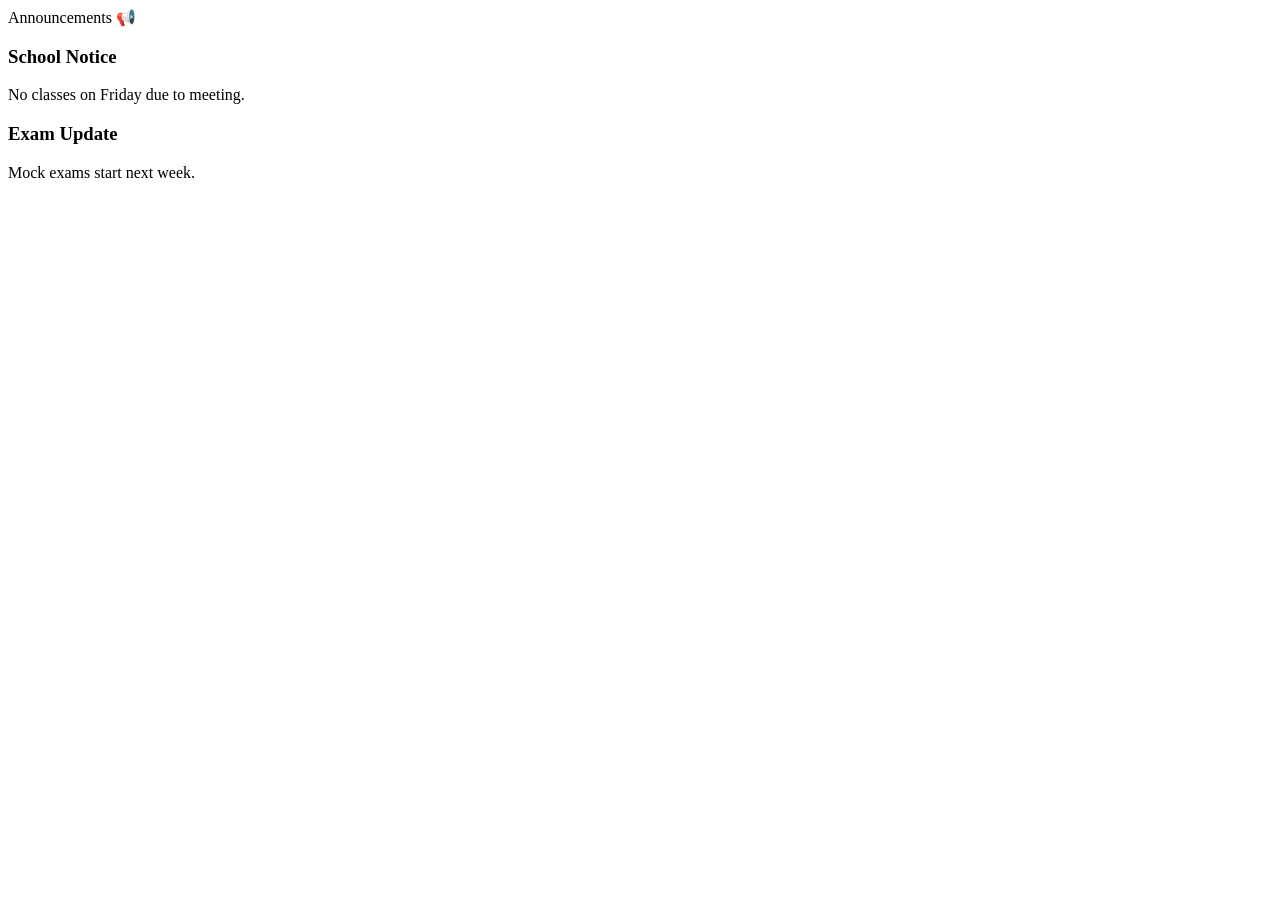
==== announcements.html @ 4db2ca4e "Add announcements.html with initial content" ====
<!DOCTYPE html>
<html>
<head>
<title>Announcements</title>
<link rel="stylesheet" href="style.css">
</head>
<body>

<div class="header">Announcements 📢</div>

<div class="container">

<div class="card">
  <h3>School Notice</h3>
  <p>No classes on Friday due to meeting.</p>
</div>

<div class="card">
  <h3>Exam Update</h3>
  <p>Mock exams start next week.</p>
</div>

</div>

</body>
</html>
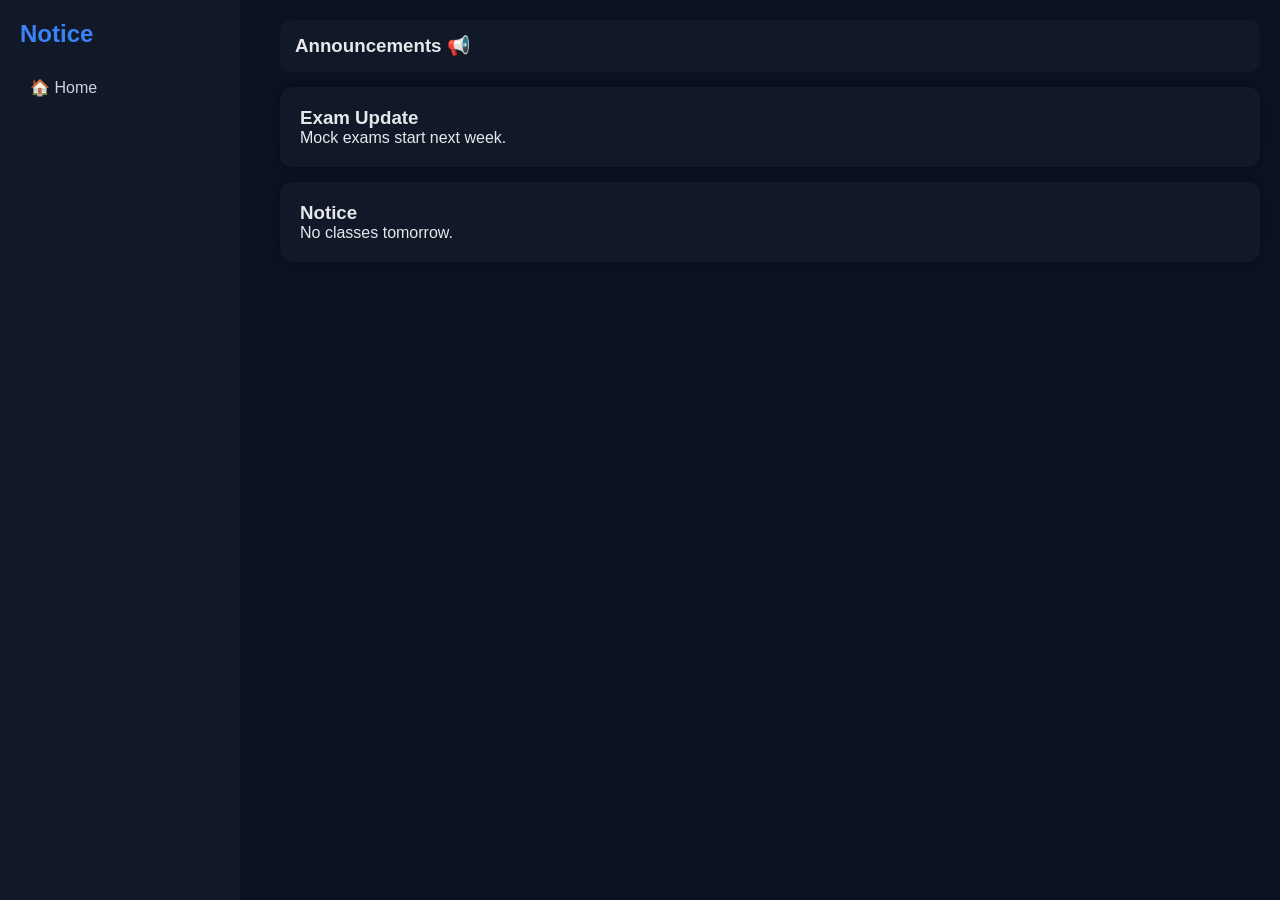
==== commit dad2ecd4: "Add sidebar and update announcements section" ====
--- a/announcements.html
+++ b/announcements.html
@@ -6,13 +6,15 @@
 </head>
 <body>
 
-<div class="header">Announcements 📢</div>
+<div class="sidebar">
+  <h2>Notice</h2>
+  <a href="dashboard.html">🏠 Home</a>
+</div>
 
-<div class="container">
+<div class="main">
 
-<div class="card">
-  <h3>School Notice</h3>
-  <p>No classes on Friday due to meeting.</p>
+<div class="topbar">
+  <h3>Announcements 📢</h3>
 </div>
 
 <div class="card">
@@ -20,6 +22,11 @@
   <p>Mock exams start next week.</p>
 </div>
 
+<div class="card">
+  <h3>Notice</h3>
+  <p>No classes tomorrow.</p>
+</div>
+
 </div>
 
 </body>
--- a/style.css
+++ b/style.css
@@ -0,0 +1,105 @@
+*{
+  margin:0;
+  padding:0;
+  box-sizing:border-box;
+  font-family: "Segoe UI", sans-serif;
+}
+
+body{
+  background:#0b1220;
+  color:#e5e7eb;
+  display:flex;
+}
+
+/* SIDEBAR */
+.sidebar{
+  width:240px;
+  height:100vh;
+  background:#111827;
+  padding:20px;
+  position:fixed;
+}
+
+.sidebar h2{
+  color:#3b82f6;
+  margin-bottom:20px;
+}
+
+.sidebar a{
+  display:block;
+  color:#cbd5e1;
+  padding:10px;
+  text-decoration:none;
+  margin:5px 0;
+  border-radius:8px;
+}
+
+.sidebar a:hover{
+  background:#1f2937;
+}
+
+/* MAIN */
+.main{
+  margin-left:260px;
+  padding:20px;
+  width:100%;
+}
+
+/* CARD */
+.card{
+  background:#111827;
+  padding:20px;
+  border-radius:12px;
+  margin-bottom:15px;
+  box-shadow:0 0 10px rgba(0,0,0,0.3);
+}
+
+/* BUTTON */
+button{
+  background:#3b82f6;
+  color:white;
+  padding:10px;
+  border:none;
+  border-radius:8px;
+  cursor:pointer;
+  width:100%;
+}
+
+button:hover{
+  background:#2563eb;
+}
+
+/* INPUT */
+input{
+  width:100%;
+  padding:10px;
+  margin:8px 0;
+  border-radius:8px;
+  border:none;
+  background:#0f172a;
+  color:white;
+}
+
+/* CHAT */
+.chat-box{
+  height:400px;
+  overflow-y:auto;
+  background:#0f172a;
+  padding:10px;
+  border-radius:10px;
+}
+
+.msg{
+  background:#1f2937;
+  padding:8px;
+  margin:5px;
+  border-radius:8px;
+}
+
+/* TOP BAR */
+.topbar{
+  background:#111827;
+  padding:15px;
+  border-radius:12px;
+  margin-bottom:15px;
+}
